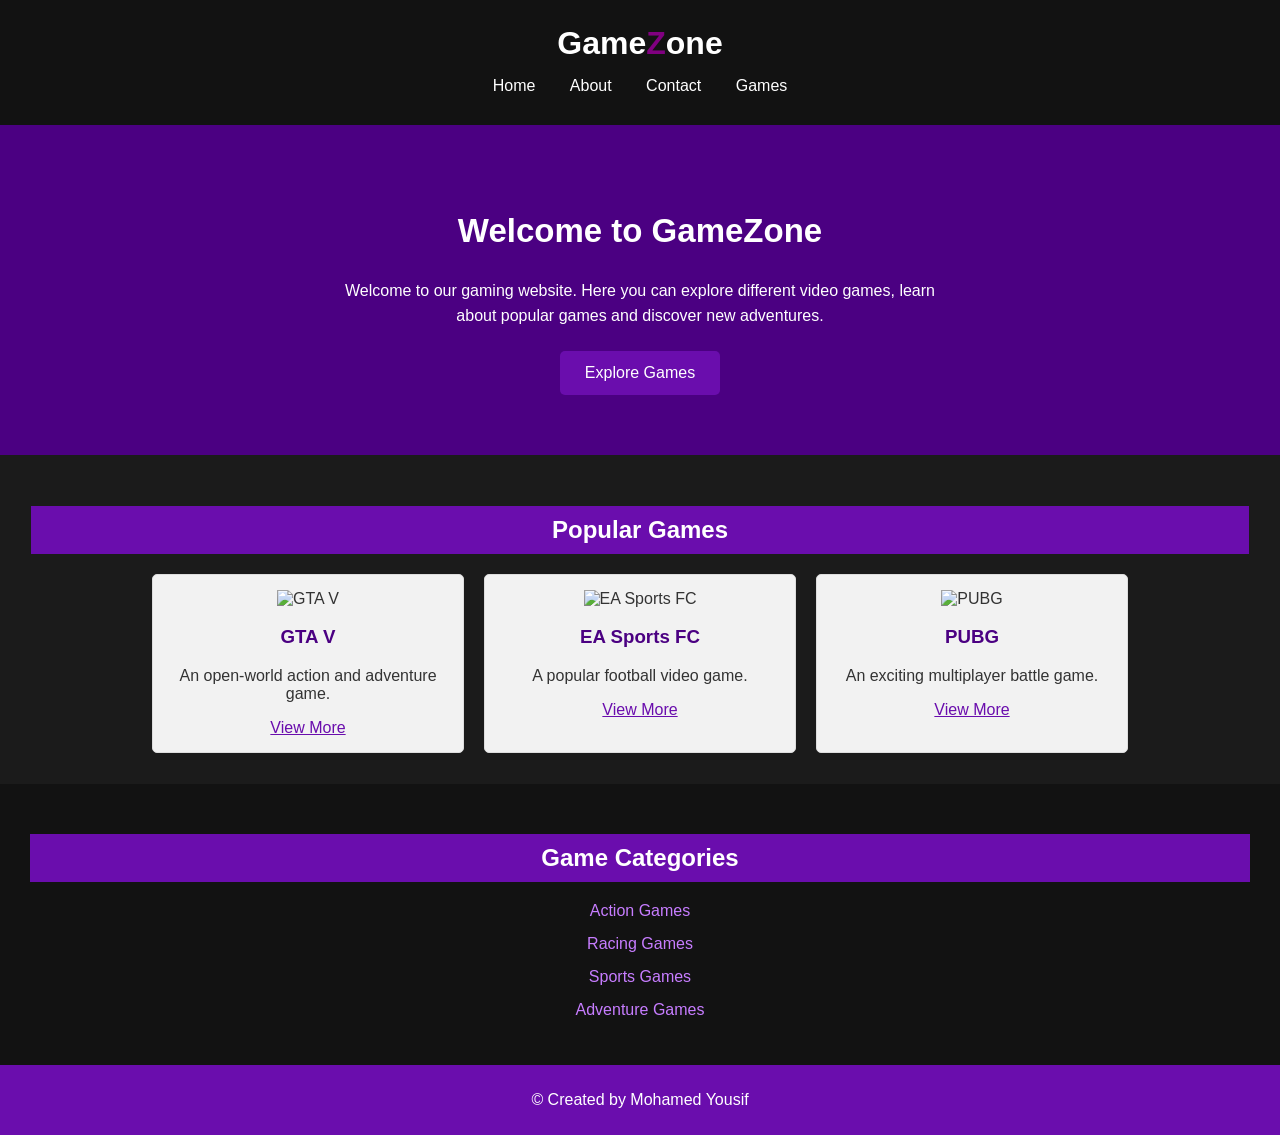
==== index.html @ 57855dd0 "GameZone Gaming Website" ====
<!DOCTYPE html>
<html lang="en">
<head>
    <meta charset="UTF-8">
    <meta name="viewport" content="width=device-width, initial-scale=1.0">
    <title>GameZone - Home</title>
    <link rel="stylesheet" href="style.css">
</head>

<body>

    <!-- Header -->
    <header>
        <h1>Game<span style="color: purple;">Z</span>one</h1>

        <nav>
            <a href="index.html">Home</a>
            <a href="about.html">About</a>
            <a href="contact.html">Contact</a>
            <a href="#games">Games</a>
        </nav>
    </header>

    <!-- Welcome Section -->
    <section class="welcome">
        <h2>Welcome to GameZone</h2>

        <p>
            Welcome to our gaming website.
            Here you can explore different video games,
            learn about popular games and discover new adventures.
        </p>

        <a href="#games" class="button">Explore Games</a>
    </section>

    <!-- Games Section -->
    <section id="games">

        <h2>Popular Games</h2>

        <div class="games-container">

            <div class="game">
                <img src="C:\Users\DELL\OneDrive\Desktop\HTML\Project_CA\image's\GTA V.jpg" alt="GTA V">
                <h3>GTA V</h3>
                <p>An open-world action and adventure game.</p>
                <a href="action.html">View More</a>
            </div>

            <div class="game">
                <img src="C:\Users\DELL\OneDrive\Desktop\HTML\Project_CA\image's\FC25.jpg" alt="EA Sports FC">
                <h3>EA Sports FC</h3>
                <p>A popular football video game.</p>
                <a href="sports.html">View More</a>
            </div>

            <div class="game">
                <img src="C:\Users\DELL\OneDrive\Desktop\HTML\Project_CA\image's\pubg.jpg" alt="PUBG">
                <h3>PUBG</h3>
                <p>An exciting multiplayer battle game.</p>
                <a href="popular.html">View More</a>
            </div>

        </div>

    </section>

    <!-- Categories -->
    <section class="categories">

        <h2>Game Categories</h2>

        <ul>
            <li><a href="action.html">Action Games</a></li>
            <li><a href="racing.html">Racing Games</a></li>
            <li><a href="sports.html">Sports Games</a></li>
            <li><a href="adventure.html">Adventure Games</a></li>
        </ul>

    </section>

    <!-- Footer -->
    <footer>
        
	    <p>&copy; Created by Mohamed Yousif</p>
    </footer>

</body>
</html>
---- style.css ----
/* General Style */

body {
    margin: 0;
    font-family: Arial, sans-serif;
    background-color: #1B1B1B;
    color: #FFFFFF;
}

/* Header */

header {
    background-color: #121212;
    color: white;
    padding: 15px;
    text-align: center;
}

header h1 {
    margin: 10px;
}

nav {
    margin: 15px;
}

nav a {
    color: white;
    text-decoration: none;
    margin: 15px;
}

nav a:hover {
    color: #C77DFF;
    text-decoration: underline;
}

/* Welcome Section */

.welcome {
    background-color: #4B0082;
    text-align: center;
    padding: 60px 20px;
}

.welcome h2 {
    color: white;
    font-size: 33px;
}

.welcome p {
    color: white;
    font-size: 16px;
    max-width: 600px;
    margin: 22px auto;
    line-height: 1.6;
}

.button {
    display: inline-block;
    background-color: #6A0DAD;
    color: white;
    padding: 13px 25px;
    text-decoration: none;
    border-radius: 5px;
}

.button:hover {
    background-color: #C77DFF;
}

/* Games Section */

#games {
    padding: 31px;
    text-align: center;
}

#games h2,
.categories h2 {
    color: #FFFFFF;
    background-color: #6A0DAD;
    padding: 10px;
}

.games-container {
    display: flex;
    justify-content: center;
    gap: 20px;
    flex-wrap: wrap;
}

.game {
    background-color: #F2F2F2;
    color: #333333;
    width: 280px;
    padding: 15px;
    border: 1px solid #ddd;
    border-radius: 5px;
}

.game img {
    width: 70%;
    height: 250px;
    object-fit: cover;
}

.game h3 {
    color: #4B0082;
}

.game a {
    color: #6A0DAD;
}

/* Categories */

.categories {
    background-color: #121212;
    padding: 30px;
    text-align: center;
}

.categories ul {
    list-style: none;
    padding: 0;
}

.categories li {
    margin: 15px;
}

.categories a {
    color: #C77DFF;
    text-decoration: none;
}

.categories a:hover {
    color: white;
}

/* Footer */

footer {
    background-color: #6A0DAD;
    color: white;
    text-align: center;
    padding: 10px;
}

/* Responsive Design */

@media (max-width: 600px) {

    nav a {
        display: inline-block;
        margin: 8px;
    }

    .welcome h2 {
        font-size: 25px;
    }

    .games-container {
        flex-direction: column;
        align-items: center;
    }
}

/* Contact Form */

.contact-form {
    width: 60%;
    margin: 40px auto;
    padding: 25px;
    background-color: #F2F2F2;
    border: 1px solid #ddd;
    border-radius: 5px;
}

.contact-form h2 {
    text-align: center;
    color: #4B0082;
    margin-bottom: 25px;
}

.contact-form label {
    display: block;
    margin-top: 15px;
    color: #333333;
}

.contact-form input,
.contact-form textarea {
    width: 100%;
    padding: 10px;
    margin-top: 8px;
    border: 1px solid #ccc;
    border-radius: 4px;
    box-sizing: border-box;
}

.contact-form button {
    margin-top: 20px;
    padding: 10px 20px;
    background-color: #6A0DAD;
    color: white;
    border: none;
    cursor: pointer;
}

.contact-form button:hover {
    background-color: #4B0082;
}

@media (max-width: 600px) {
    .contact-form {
        width: 85%;
    }
}
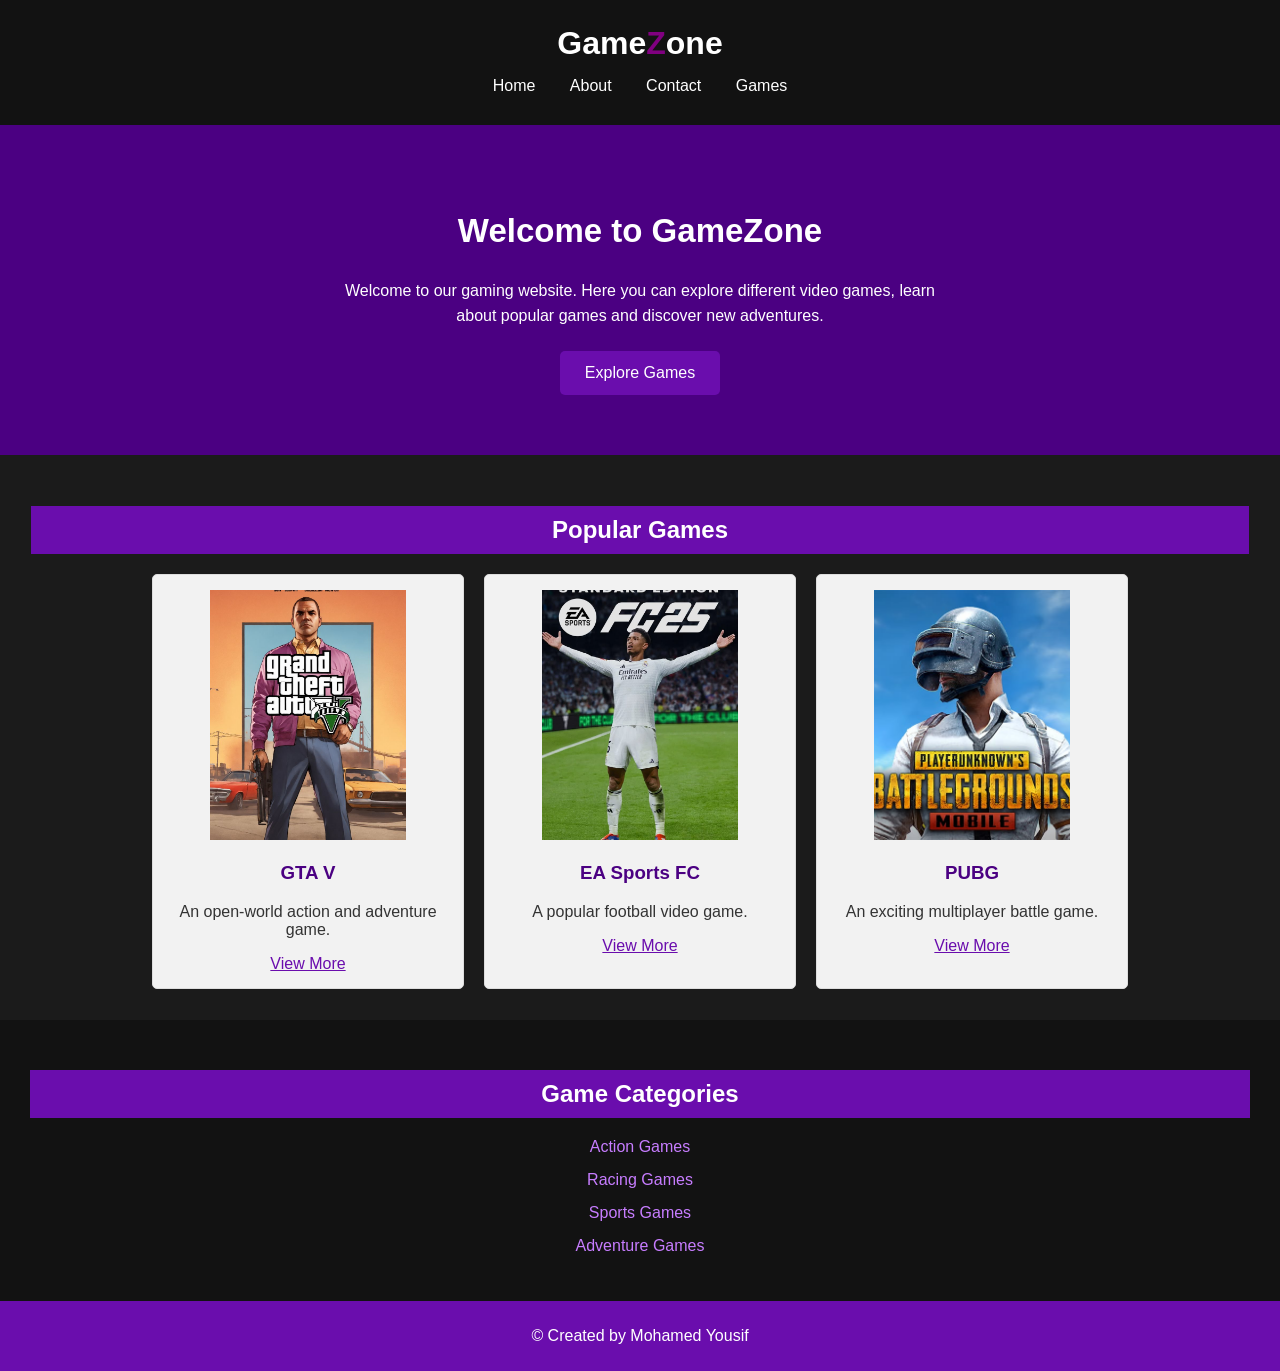
==== commit 80a3392a: "Fix image paths in index.html" ====
--- a/index.html
+++ b/index.html
@@ -42,21 +42,21 @@
         <div class="games-container">
 
             <div class="game">
-                <img src="C:\Users\DELL\OneDrive\Desktop\HTML\Project_CA\image's\GTA V.jpg" alt="GTA V">
+                <img src="images\GTA V.jpg" alt="GTA V">
                 <h3>GTA V</h3>
                 <p>An open-world action and adventure game.</p>
                 <a href="action.html">View More</a>
             </div>
 
             <div class="game">
-                <img src="C:\Users\DELL\OneDrive\Desktop\HTML\Project_CA\image's\FC25.jpg" alt="EA Sports FC">
+                <img src="images\FC25.jpg" alt="EA Sports FC">
                 <h3>EA Sports FC</h3>
                 <p>A popular football video game.</p>
                 <a href="sports.html">View More</a>
             </div>
 
             <div class="game">
-                <img src="C:\Users\DELL\OneDrive\Desktop\HTML\Project_CA\image's\pubg.jpg" alt="PUBG">
+                <img src="images\pubg.jpg" alt="PUBG">
                 <h3>PUBG</h3>
                 <p>An exciting multiplayer battle game.</p>
                 <a href="popular.html">View More</a>
@@ -87,4 +87,4 @@
     </footer>
 
 </body>
-</html>+</html>
